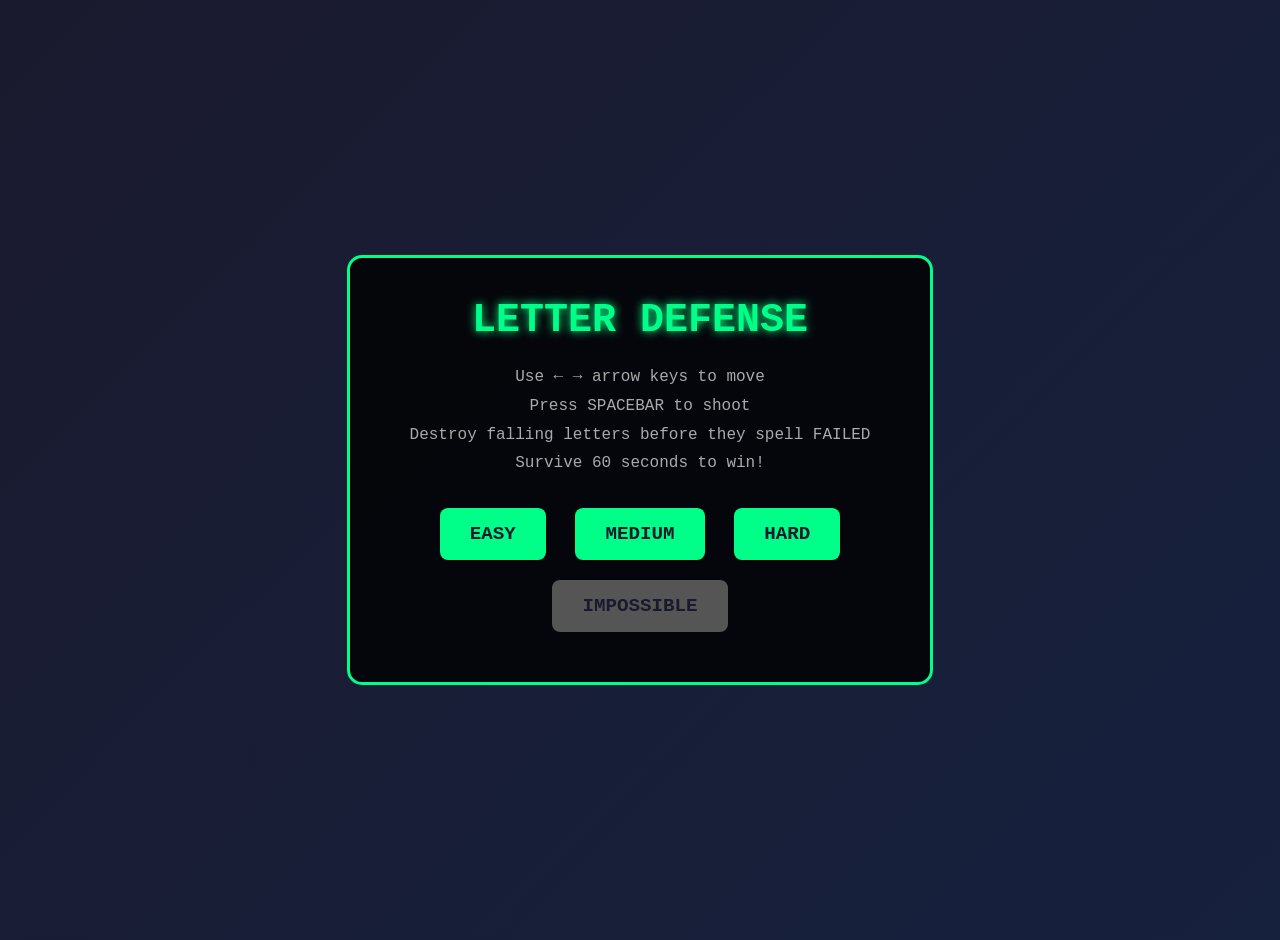
==== mainGame/index.html @ f8aea647 "Remove old game files and add complete Letter Defense game implementation with updated HTML and Java" ====
<!DOCTYPE html>
<html lang="en">
<head>
    <meta charset="UTF-8">
    <meta name="viewport" content="width=device-width, initial-scale=1.0">
    <title>Letter Defense</title>
    <style>
        body {
            margin: 0;
            padding: 20px;
            display: flex;
            flex-direction: column;
            align-items: center;
            justify-content: center;
            min-height: 100vh;
            background: linear-gradient(135deg, #1a1a2e 0%, #16213e 100%);
            font-family: 'Courier New', monospace;
            color: #fff;
        }
        
        #gameContainer {
            text-align: center;
        }
        
        #menuScreen, #gameOverScreen {
            background: rgba(0, 0, 0, 0.8);
            padding: 40px;
            border-radius: 15px;
            border: 3px solid #00ff88;
            max-width: 500px;
        }
        
        h1 {
            color: #00ff88;
            font-size: 2.5em;
            margin: 0 0 20px 0;
            text-shadow: 0 0 10px #00ff88;
        }
        
        button {
            background: #00ff88;
            color: #1a1a2e;
            border: none;
            padding: 15px 30px;
            font-size: 1.2em;
            font-family: 'Courier New', monospace;
            font-weight: bold;
            cursor: pointer;
            margin: 10px;
            border-radius: 8px;
            transition: all 0.3s;
        }
        
        button:hover {
            background: #00cc6e;
            transform: scale(1.05);
            box-shadow: 0 0 20px #00ff88;
        }
        
        button:disabled {
            background: #555;
            cursor: not-allowed;
            transform: none;
            box-shadow: none;
        }
        
        canvas {
            border: 3px solid #00ff88;
            border-radius: 10px;
            background: #0a0a1a;
            box-shadow: 0 0 30px rgba(0, 255, 136, 0.3);
        }
        
        #hud {
            display: flex;
            justify-content: space-between;
            width: 600px;
            margin-bottom: 15px;
            font-size: 1.3em;
            font-weight: bold;
        }
        
        .hud-item {
            background: rgba(0, 0, 0, 0.6);
            padding: 10px 20px;
            border-radius: 8px;
            border: 2px solid #00ff88;
        }
        
        #failedWord {
            color: #ff4444;
            font-size: 1.8em;
            letter-spacing: 8px;
        }
        
        .instructions {
            margin: 20px 0;
            line-height: 1.8;
            color: #aaa;
        }
        
        #finalStats {
            margin: 20px 0;
            font-size: 1.2em;
            line-height: 1.8;
        }
        
        .unlock {
            color: #ffd700;
            font-size: 1.1em;
            margin: 15px 0;
            text-shadow: 0 0 10px #ffd700;
        }
    </style>
</head>
<body>
    <div id="gameContainer">
        <div id="menuScreen">
            <h1>LETTER DEFENSE</h1>
            <div class="instructions">
                Use ← → arrow keys to move<br>
                Press SPACEBAR to shoot<br>
                Destroy falling letters before they spell FAILED<br>
                Survive 60 seconds to win!
            </div>
            <button onclick="startGame('easy')">EASY</button>
            <button onclick="startGame('medium')">MEDIUM</button>
            <button onclick="startGame('hard')">HARD</button>
            <button id="impossibleBtn" onclick="startGame('impossible')" disabled>IMPOSSIBLE</button>
        </div>
        
        <div id="gameScreen" style="display: none;">
            <div id="hud">
                <div class="hud-item">Time: <span id="timer">60</span>s</div>
                <div class="hud-item">Word: <span id="failedWord">______</span></div>
                <div class="hud-item">Score: <span id="score">0</span></div>
            </div>
            <canvas id="gameCanvas" width="600" height="450"></canvas>
        </div>
        
        <div id="gameOverScreen" style="display: none;">
            <h1 id="resultTitle"></h1>
            <div id="finalStats"></div>
            <div id="unlockMessage" class="unlock"></div>
            <button onclick="showMenu()">MAIN MENU</button>
            <button onclick="restartGame()">PLAY AGAIN</button>
        </div>
    </div>
    <script src="mainGame.js"></script>
    </body>
</html>
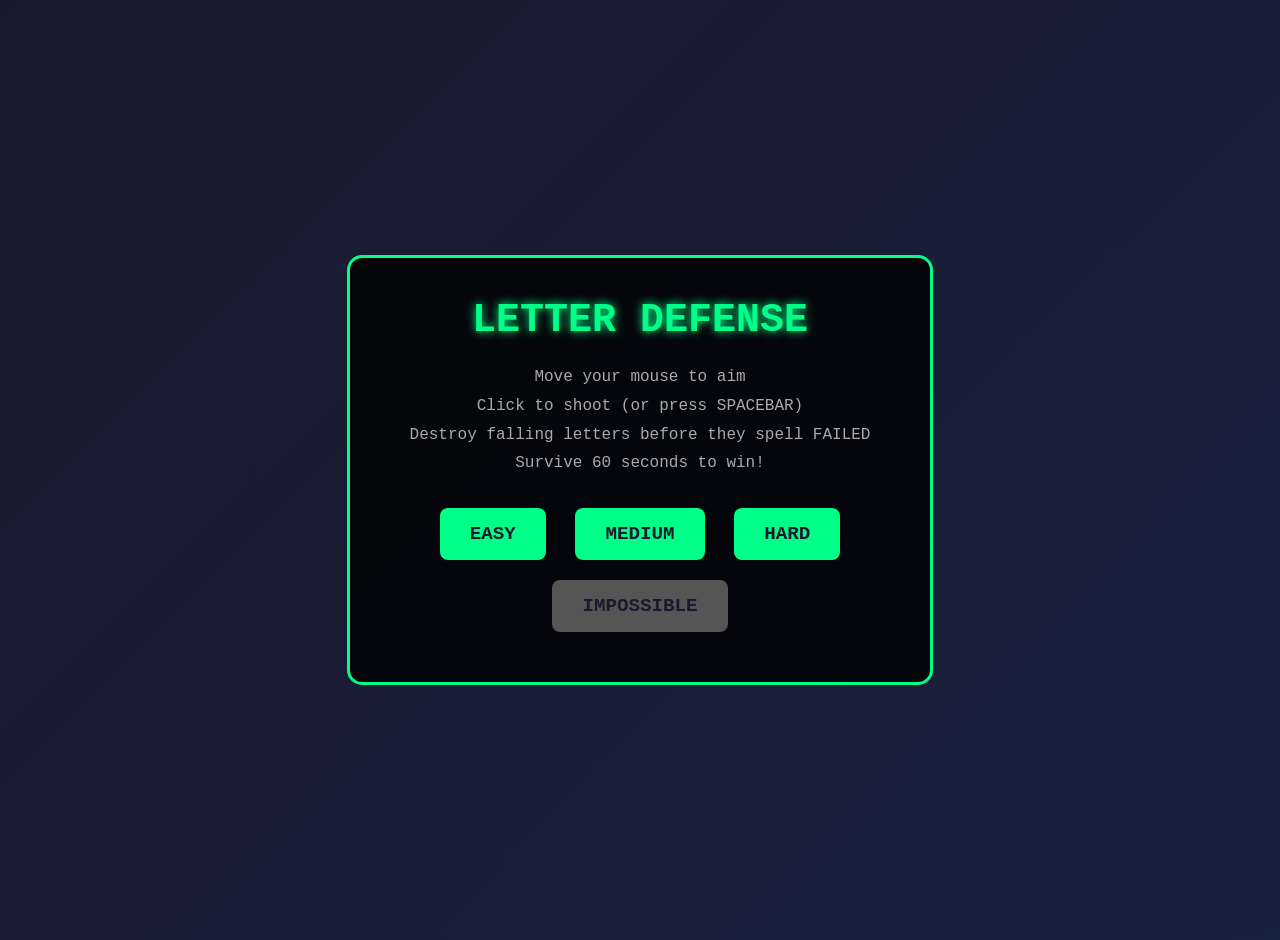
==== commit 72c44e74: "Update controls to use mouse for aiming and shooting in Letter Defense game" ====
--- a/mainGame/index.html
+++ b/mainGame/index.html
@@ -118,8 +118,8 @@
         <div id="menuScreen">
             <h1>LETTER DEFENSE</h1>
             <div class="instructions">
-                Use ← → arrow keys to move<br>
-                Press SPACEBAR to shoot<br>
+                Move your mouse to aim<br>
+                Click to shoot (or press SPACEBAR)<br>
                 Destroy falling letters before they spell FAILED<br>
                 Survive 60 seconds to win!
             </div>
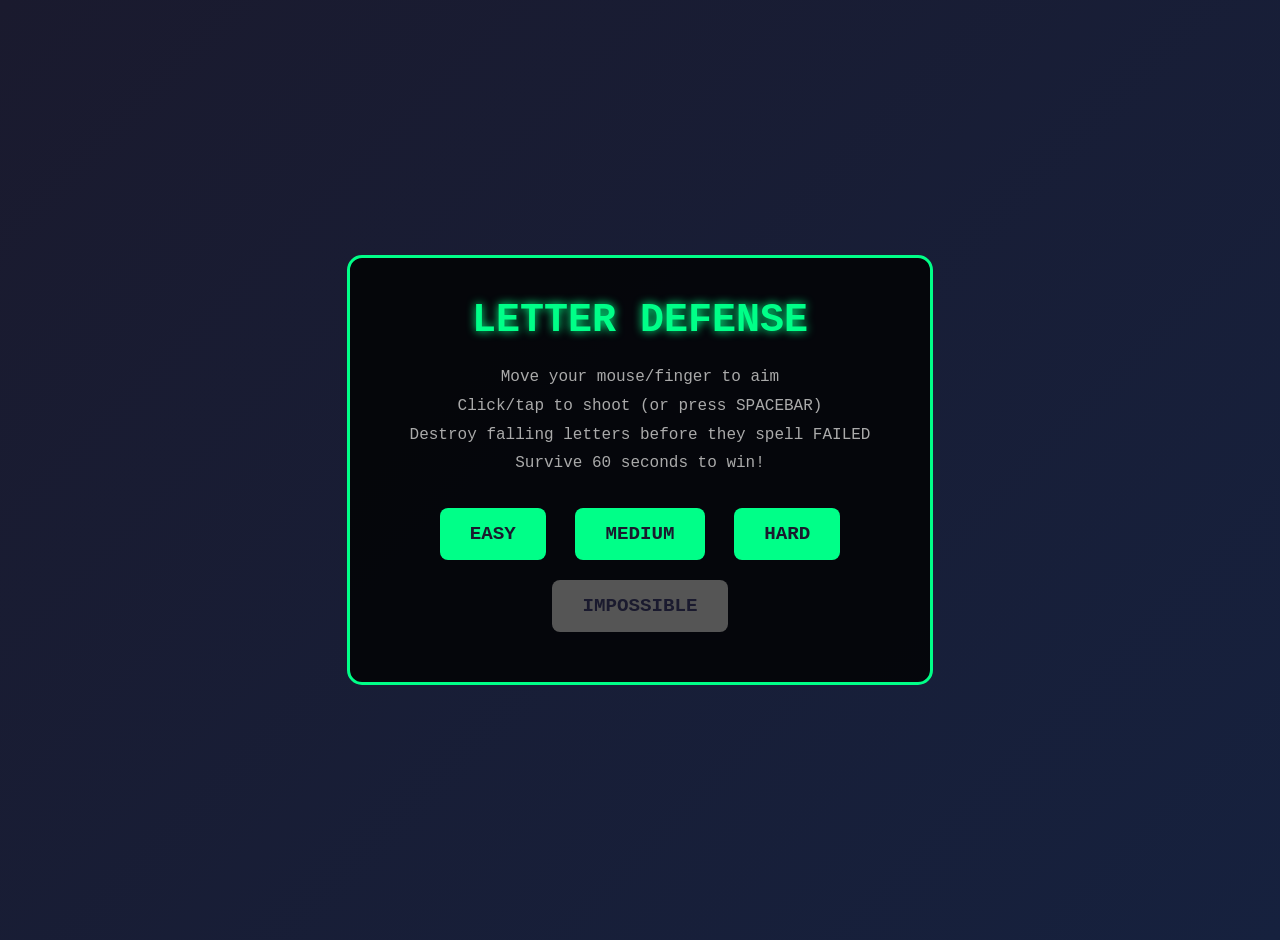
==== commit 605f9aaf: "Refactor game logic and integrate audio management - Removed the old mainGame.js file and replaced i" ====
--- a/mainGame/index.html
+++ b/mainGame/index.html
@@ -4,122 +4,15 @@
     <meta charset="UTF-8">
     <meta name="viewport" content="width=device-width, initial-scale=1.0">
     <title>Letter Defense</title>
-    <style>
-        body {
-            margin: 0;
-            padding: 20px;
-            display: flex;
-            flex-direction: column;
-            align-items: center;
-            justify-content: center;
-            min-height: 100vh;
-            background: linear-gradient(135deg, #1a1a2e 0%, #16213e 100%);
-            font-family: 'Courier New', monospace;
-            color: #fff;
-        }
-        
-        #gameContainer {
-            text-align: center;
-        }
-        
-        #menuScreen, #gameOverScreen {
-            background: rgba(0, 0, 0, 0.8);
-            padding: 40px;
-            border-radius: 15px;
-            border: 3px solid #00ff88;
-            max-width: 500px;
-        }
-        
-        h1 {
-            color: #00ff88;
-            font-size: 2.5em;
-            margin: 0 0 20px 0;
-            text-shadow: 0 0 10px #00ff88;
-        }
-        
-        button {
-            background: #00ff88;
-            color: #1a1a2e;
-            border: none;
-            padding: 15px 30px;
-            font-size: 1.2em;
-            font-family: 'Courier New', monospace;
-            font-weight: bold;
-            cursor: pointer;
-            margin: 10px;
-            border-radius: 8px;
-            transition: all 0.3s;
-        }
-        
-        button:hover {
-            background: #00cc6e;
-            transform: scale(1.05);
-            box-shadow: 0 0 20px #00ff88;
-        }
-        
-        button:disabled {
-            background: #555;
-            cursor: not-allowed;
-            transform: none;
-            box-shadow: none;
-        }
-        
-        canvas {
-            border: 3px solid #00ff88;
-            border-radius: 10px;
-            background: #0a0a1a;
-            box-shadow: 0 0 30px rgba(0, 255, 136, 0.3);
-        }
-        
-        #hud {
-            display: flex;
-            justify-content: space-between;
-            width: 600px;
-            margin-bottom: 15px;
-            font-size: 1.3em;
-            font-weight: bold;
-        }
-        
-        .hud-item {
-            background: rgba(0, 0, 0, 0.6);
-            padding: 10px 20px;
-            border-radius: 8px;
-            border: 2px solid #00ff88;
-        }
-        
-        #failedWord {
-            color: #ff4444;
-            font-size: 1.8em;
-            letter-spacing: 8px;
-        }
-        
-        .instructions {
-            margin: 20px 0;
-            line-height: 1.8;
-            color: #aaa;
-        }
-        
-        #finalStats {
-            margin: 20px 0;
-            font-size: 1.2em;
-            line-height: 1.8;
-        }
-        
-        .unlock {
-            color: #ffd700;
-            font-size: 1.1em;
-            margin: 15px 0;
-            text-shadow: 0 0 10px #ffd700;
-        }
-    </style>
+    <link rel="stylesheet" href="../css/styles.css">
 </head>
 <body>
     <div id="gameContainer">
         <div id="menuScreen">
             <h1>LETTER DEFENSE</h1>
             <div class="instructions">
-                Move your mouse to aim<br>
-                Click to shoot (or press SPACEBAR)<br>
+                Move your mouse/finger to aim<br>
+                Click/tap to shoot (or press SPACEBAR)<br>
                 Destroy falling letters before they spell FAILED<br>
                 Survive 60 seconds to win!
             </div>
@@ -146,6 +39,7 @@
             <button onclick="restartGame()">PLAY AGAIN</button>
         </div>
     </div>
-    <script src="mainGame.js"></script>
+    <script src="../js/audio.js"></script>
+    <script src="../js/game.js"></script>
     </body>
 </html>
--- a/css/styles.css
+++ b/css/styles.css
@@ -0,0 +1,172 @@
+body {
+    margin: 0;
+    padding: 20px;
+    display: flex;
+    flex-direction: column;
+    align-items: center;
+    justify-content: center;
+    min-height: 100vh;
+    background: linear-gradient(135deg, #1a1a2e 0%, #16213e 100%);
+    font-family: 'Courier New', monospace;
+    color: #fff;
+}
+
+#gameContainer {
+    text-align: center;
+}
+
+#menuScreen, #gameOverScreen {
+    background: rgba(0, 0, 0, 0.8);
+    padding: 40px;
+    border-radius: 15px;
+    border: 3px solid #00ff88;
+    max-width: 500px;
+}
+
+h1 {
+    color: #00ff88;
+    font-size: 2.5em;
+    margin: 0 0 20px 0;
+    text-shadow: 0 0 10px #00ff88;
+}
+
+button {
+    background: #00ff88;
+    color: #1a1a2e;
+    border: none;
+    padding: 15px 30px;
+    font-size: 1.2em;
+    font-family: 'Courier New', monospace;
+    font-weight: bold;
+    cursor: pointer;
+    margin: 10px;
+    border-radius: 8px;
+    transition: all 0.3s;
+}
+
+button:hover {
+    background: #00cc6e;
+    transform: scale(1.05);
+    box-shadow: 0 0 20px #00ff88;
+}
+
+button:disabled {
+    background: #555;
+    cursor: not-allowed;
+    transform: none;
+    box-shadow: none;
+}
+
+canvas {
+    border: 3px solid #00ff88;
+    border-radius: 10px;
+    background: #0a0a1a;
+    box-shadow: 0 0 30px rgba(0, 255, 136, 0.3);
+}
+
+#hud {
+    display: flex;
+    justify-content: space-between;
+    width: 600px;
+    margin-bottom: 15px;
+    font-size: 1.3em;
+    font-weight: bold;
+}
+
+.hud-item {
+    background: rgba(0, 0, 0, 0.6);
+    padding: 10px 20px;
+    border-radius: 8px;
+    border: 2px solid #00ff88;
+}
+
+#failedWord {
+    color: #ff4444;
+    font-size: 1.8em;
+    letter-spacing: 8px;
+}
+
+.instructions {
+    margin: 20px 0;
+    line-height: 1.8;
+    color: #aaa;
+}
+
+#finalStats {
+    margin: 20px 0;
+    font-size: 1.2em;
+    line-height: 1.8;
+}
+
+.unlock {
+    color: #ffd700;
+    font-size: 1.1em;
+    margin: 15px 0;
+    text-shadow: 0 0 10px #ffd700;
+}
+
+/* Mobile Responsive Styles */
+@media (max-width: 768px) {
+    body {
+        padding: 10px;
+    }
+    
+    #menuScreen, #gameOverScreen {
+        padding: 20px;
+        max-width: 90vw;
+    }
+    
+    h1 {
+        font-size: 1.8em;
+    }
+    
+    button {
+        padding: 12px 20px;
+        font-size: 1em;
+        margin: 8px;
+    }
+    
+    #hud {
+        width: 100%;
+        max-width: 90vw;
+        flex-wrap: wrap;
+        font-size: 1em;
+        gap: 8px;
+    }
+    
+    .hud-item {
+        padding: 8px 12px;
+        flex: 1;
+        min-width: 80px;
+    }
+    
+    canvas {
+        max-width: 90vw;
+        height: auto;
+    }
+    
+    .instructions {
+        font-size: 0.9em;
+    }
+}
+
+@media (max-width: 480px) {
+    h1 {
+        font-size: 1.5em;
+    }
+    
+    button {
+        padding: 10px 15px;
+        font-size: 0.9em;
+        width: 90%;
+    }
+    
+    #hud {
+        font-size: 0.85em;
+    }
+    
+    #failedWord {
+        font-size: 1.3em;
+        letter-spacing: 4px;
+    }
+}
